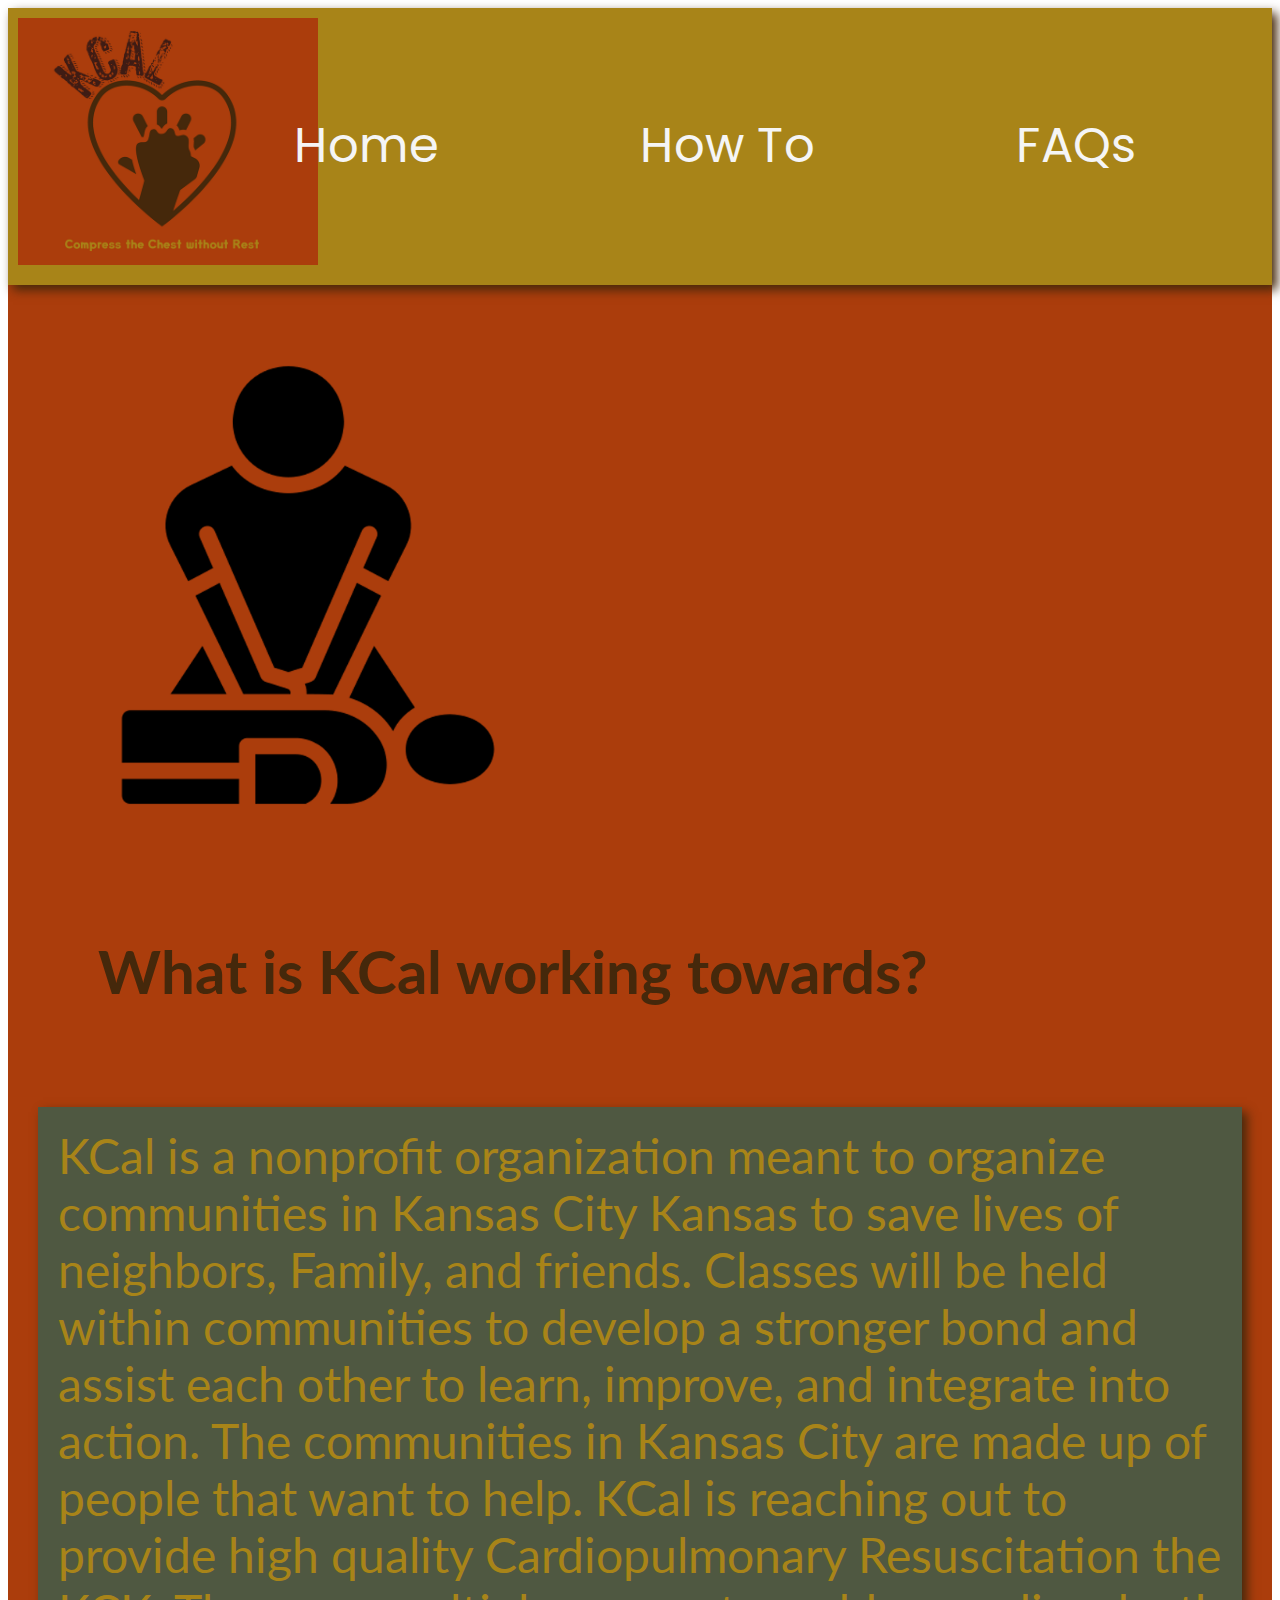
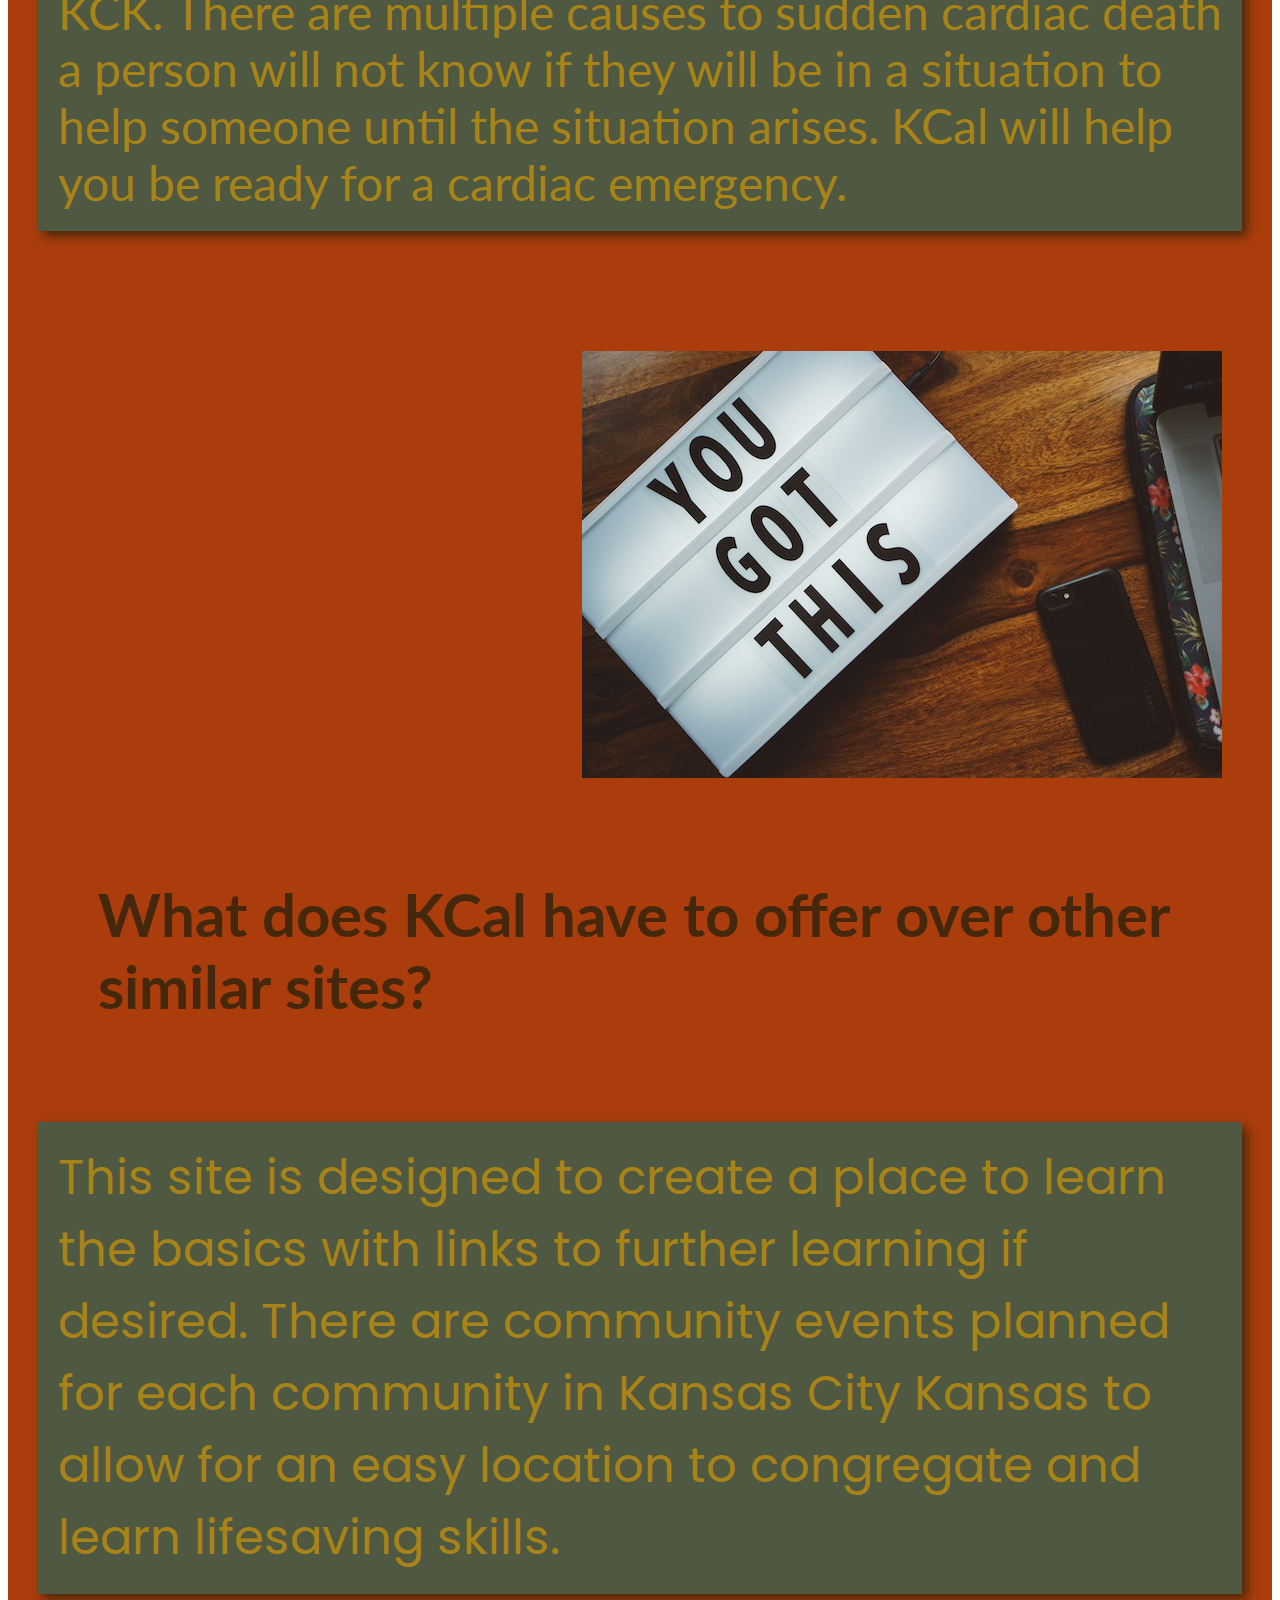
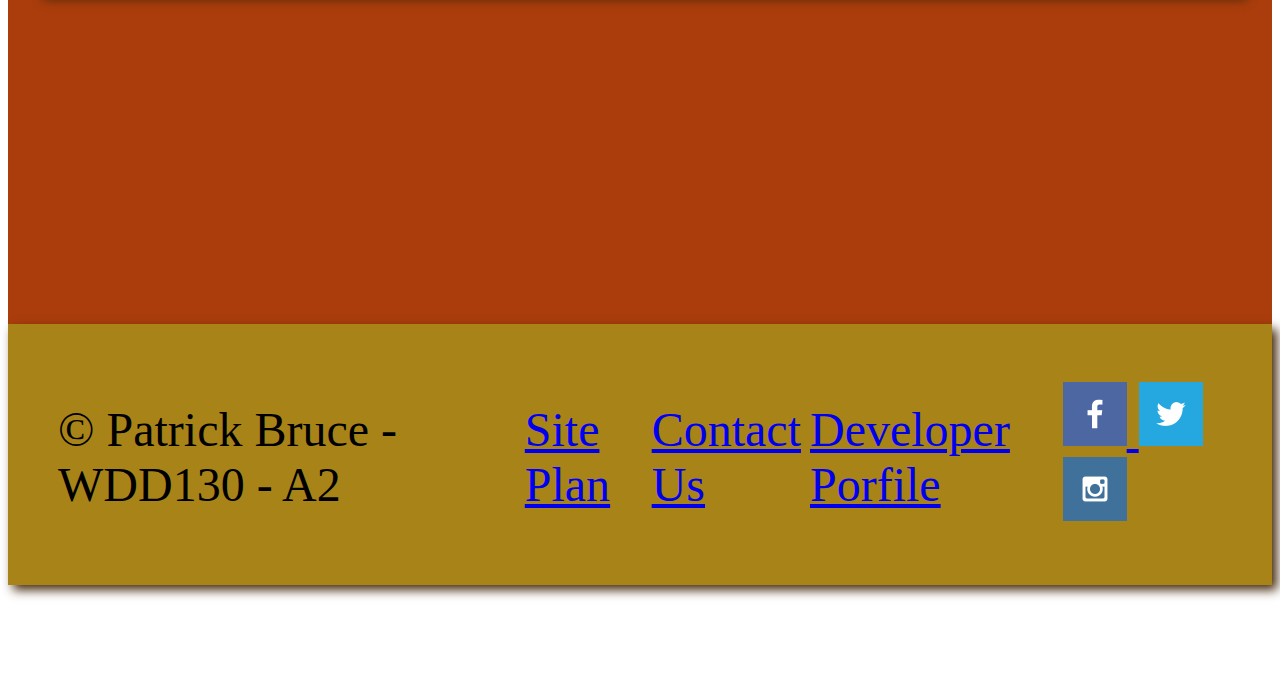
==== ffcsf/cpr/index.html @ 4f3d0217 "Add files via upload" ====
<!DOCTYPE html>
<html lang="en">
<head>
    <meta charset="UTF-8">
    <meta name="viewport" content="width=device-width, initial-scale=1.0">
    <title>Community Based CPR in Kansas City</title>
    <link rel="stylesheet" href="styles/styles.css">
</head>

<body>
    <div id="content">
    <header>
        <a href="index.html">
            <img class= "logo" src="images/logo.png" alt="logo">
        </a>
        <nav>
            <a href="index.html">Home</a>
            <a href="howto.html">How To</a>
            <a href="faqs.html">FAQs</a>
        </nav>
    </header>
    
    <main>
        <img class="compressor" src="images/homecompressor.png" alt="homepage icon">
         <h1>What is KCal working towards?</h1>
        <section class="msg">   
    KCal is a nonprofit organization meant to organize communities in Kansas City Kansas to save lives of neighbors, Family, and friends. Classes will be held within communities to develop a stronger bond and assist each other to learn, improve, and integrate into action. The communities in Kansas City are made up of people that want to help. KCal is reaching out to provide high quality Cardiopulmonary Resuscitation the KCK. There are multiple causes to sudden cardiac death a person will not know if they will be in a situation to help someone until the situation arises. KCal will help you be ready for a cardiac emergency. 
        </section>
        <img class= "this" src="images/yougotthis.jpg" alt="homepage motivation">
           <h1> What does KCal have to offer over other similar sites? </h1>
        <section class="msg2">
    
    This site is designed to create a place to learn the basics with links to further learning if desired. There are community events planned for each community in Kansas City Kansas to allow for an easy location to congregate and learn lifesaving skills.
          
          
            
        </section>   
    </main>
    <footer>
        <p>&copy; Patrick Bruce - WDD130 - A2</p>
        <p><a href="wireframepage2.html">Site Plan</a></p>
        <p><a href="contactus.html">Contact Us</a></p>
        <p><a href="profile.html">Developer Porfile</a></p>
            <div class="social">
                <a href="https://facebook.com" target="_blank">
                    <img src="images/facebook.png" alt="fb icon">
                </a>
                <a href="https://twitter.com" target="_blank">
                    <img 
                     src="images/twitter.png" alt="twitter icon">
                </a>
                <a href="https://instagram.com" target="_blank">
                    <img src="images/instagram.png" alt="instagram icon">
                </a>
            </div>
    </footer>
</div>
</body>
</html>
---- ffcsf/cpr/styles/styles.css ----
@import url('https://fonts.googleapis.com/css2?family=Lato:ital,wght@0,100;0,300;0,400;0,700;0,900;1,100;1,300;1,400;1,700;1,900&family=Poppins:ital,wght@0,100;0,200;0,300;0,400;0,500;0,600;0,700;0,800;0,900;1,100;1,200;1,300;1,400;1,500;1,600;1,700;1,800;1,900&family=Roboto:ital,wght@0,100;0,300;0,400;0,500;0,700;0,900;1,100;1,300;1,400;1,500;1,700;1,900&display=swap');

#content {
    max-width: 1600px; 
    margin: 0 auto;
    background-color: #AB3D0C;
}
.logo {
    width: 300px;
    padding-top: 10px;
    padding-left: 10px;
    
}
.howto, .faqs {
    padding: 8px;
    width: 99%;
    height: 800px;
}
.cpr {
    height:800px;
       display: grid;
       margin-left: auto;
       margin-right: auto;
       padding-top: 100px; 
}
main {
    margin-right: auto;
    margin-left: auto;
    padding: 30px;
}
.compressor {
    width: 500px;
    padding: 20px;
        display: grid;
        grid-template-columns:1fr 1fr 1fr 1fr 1fr;
        grid-column: 4;
    
    }  
 .this  {
    display: grid;
    grid-template-columns: 1fr 1fr 1fr;
    margin-right: 0;
    margin-left: auto;
    padding: 20px;  
    
 }
 h1 {
    display: grid;
   padding-left: 60px;
   padding-top: 40px;
   font-size: 60px;
   color: #45280b;
   font-family: lato;
 }
 ul {
    font-family: lato;
    font-size: 30px;
   
 }
 li:nth-child(odd) {
    list-style-type: "Q. ";
    margin-bottom: 5px;
}

li:nth-child(even) {
    list-style-type: "A. ";
    margin-bottom: 15px;
}

    .msg {
        font-family:'lato','roboto', 'Poppins';
        font-size: 3em;
        padding: 20px;
        margin-top: 100px;
        margin-bottom: 100px;
        grid-column: 6/10;
        grid-row: 6/7;
        box-shadow: 5px 5px 10px #45280b;
        background-color: #4F5841;
        color: #A88418
    }
    .msg2 {
        font-family:'Poppins','roboto';
        font-size: 3em;
        padding: 20px;
        margin-top: 100px;
        margin-bottom: 100px;
        grid-column: 6/10;
        grid-row: 6/7;
        box-shadow: 5px 5px 10px #45280b;
        background-color: #4F5841;
        color: #A88418
    }
    .cprtraining {
       height:800px;
       display: grid;
       margin-left: auto;
       margin-right: auto;
       padding-top: 100px; 
    }
header {
    font-size: 3em;
    color: #45280b;
    display: grid;
    grid-template-columns: 150px auto;
    align-items: center;
    font-family: 'Poppins', 'lato';
    box-shadow: 5px 5px 10px #45280b;
    background-color: #A88418;
}


nav {
    text-align: center;
    color:whitesmoke;
    text-decoration: none;
    font-family: 'Poppins', 'lato';
    padding: 35px;
    display: flex;
    justify-content: space-around;
}
nav a {
    text-align: center;
    color:whitesmoke;
    text-decoration: none;
    padding: 35px;
}
nav a:hover {
    background-color: black;
    color: #ceb7b3;
}
p a:hover {
    background-color: black;
    color: #ceb7b3;
}
footer {
    max-width: 1600px;
    font-size: 3em;
    padding: 25px 50px;
    padding-top: 30px;
    margin-top: 200px;
    margin-bottom: 100px;
    display: flex;
    justify-content: space-around;
    align-items: center;
    box-shadow: 5px 5px 10px #45280b;
    background-color: #A88418;
}
@media screen and (max-width: 900px) {
    .box {
        width: 100%;
        
    }
    nav a {
        display:block;
        
    }
    nav, footer {
        flex-direction: column;
    }
   .cprtraining {
    width: 100%;
    height: 50%;
   }
   .howto {
    height: 50%
   }
   h1 {
    font-size: x-large;
    text-align: center;
   }
   .faqs {
    height: 50%;
   }
   .cpr {
    height: 200px;
   }
   .this {
    height: 200px;
   }
   .compressor {
    height: 150px;
    width: 200px;
   }
   ul {
    font-size: small;
   }
   p, .msg, .msg2 {
    font-size: small;
   }
 
}
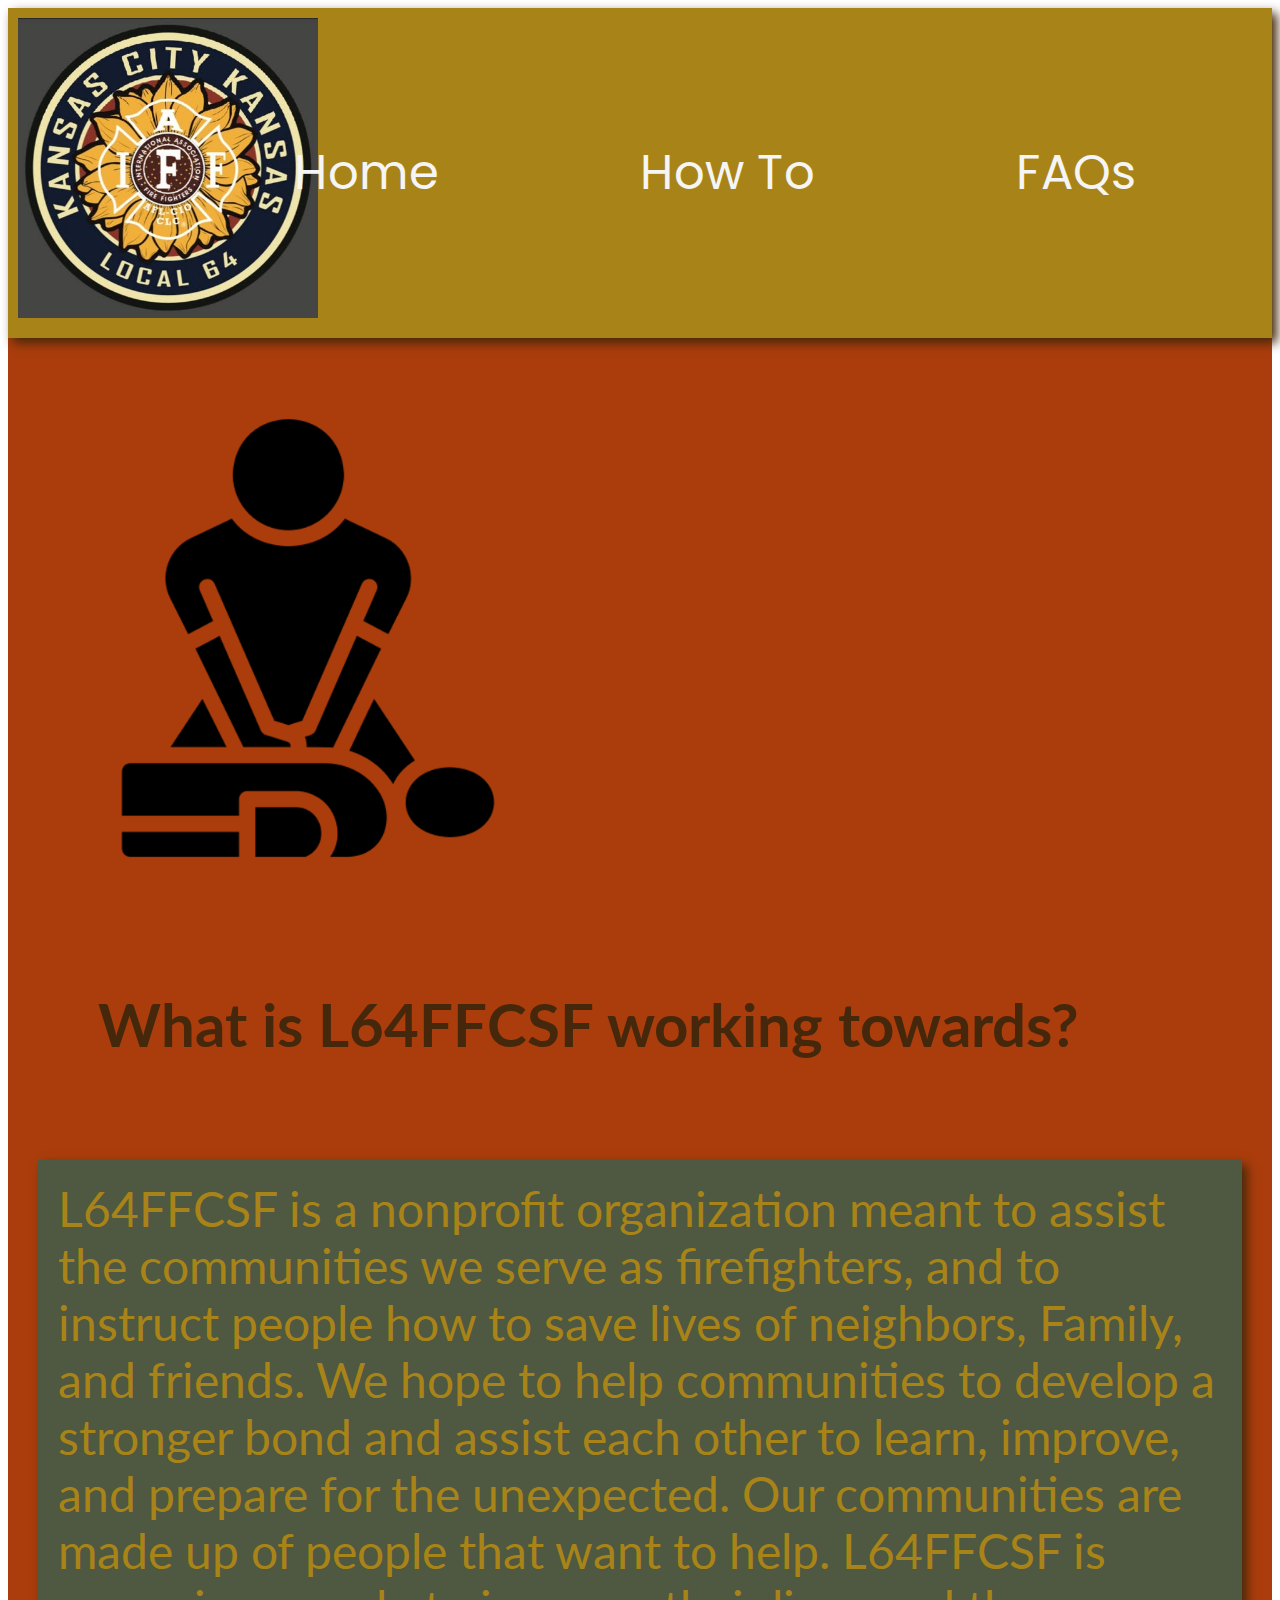
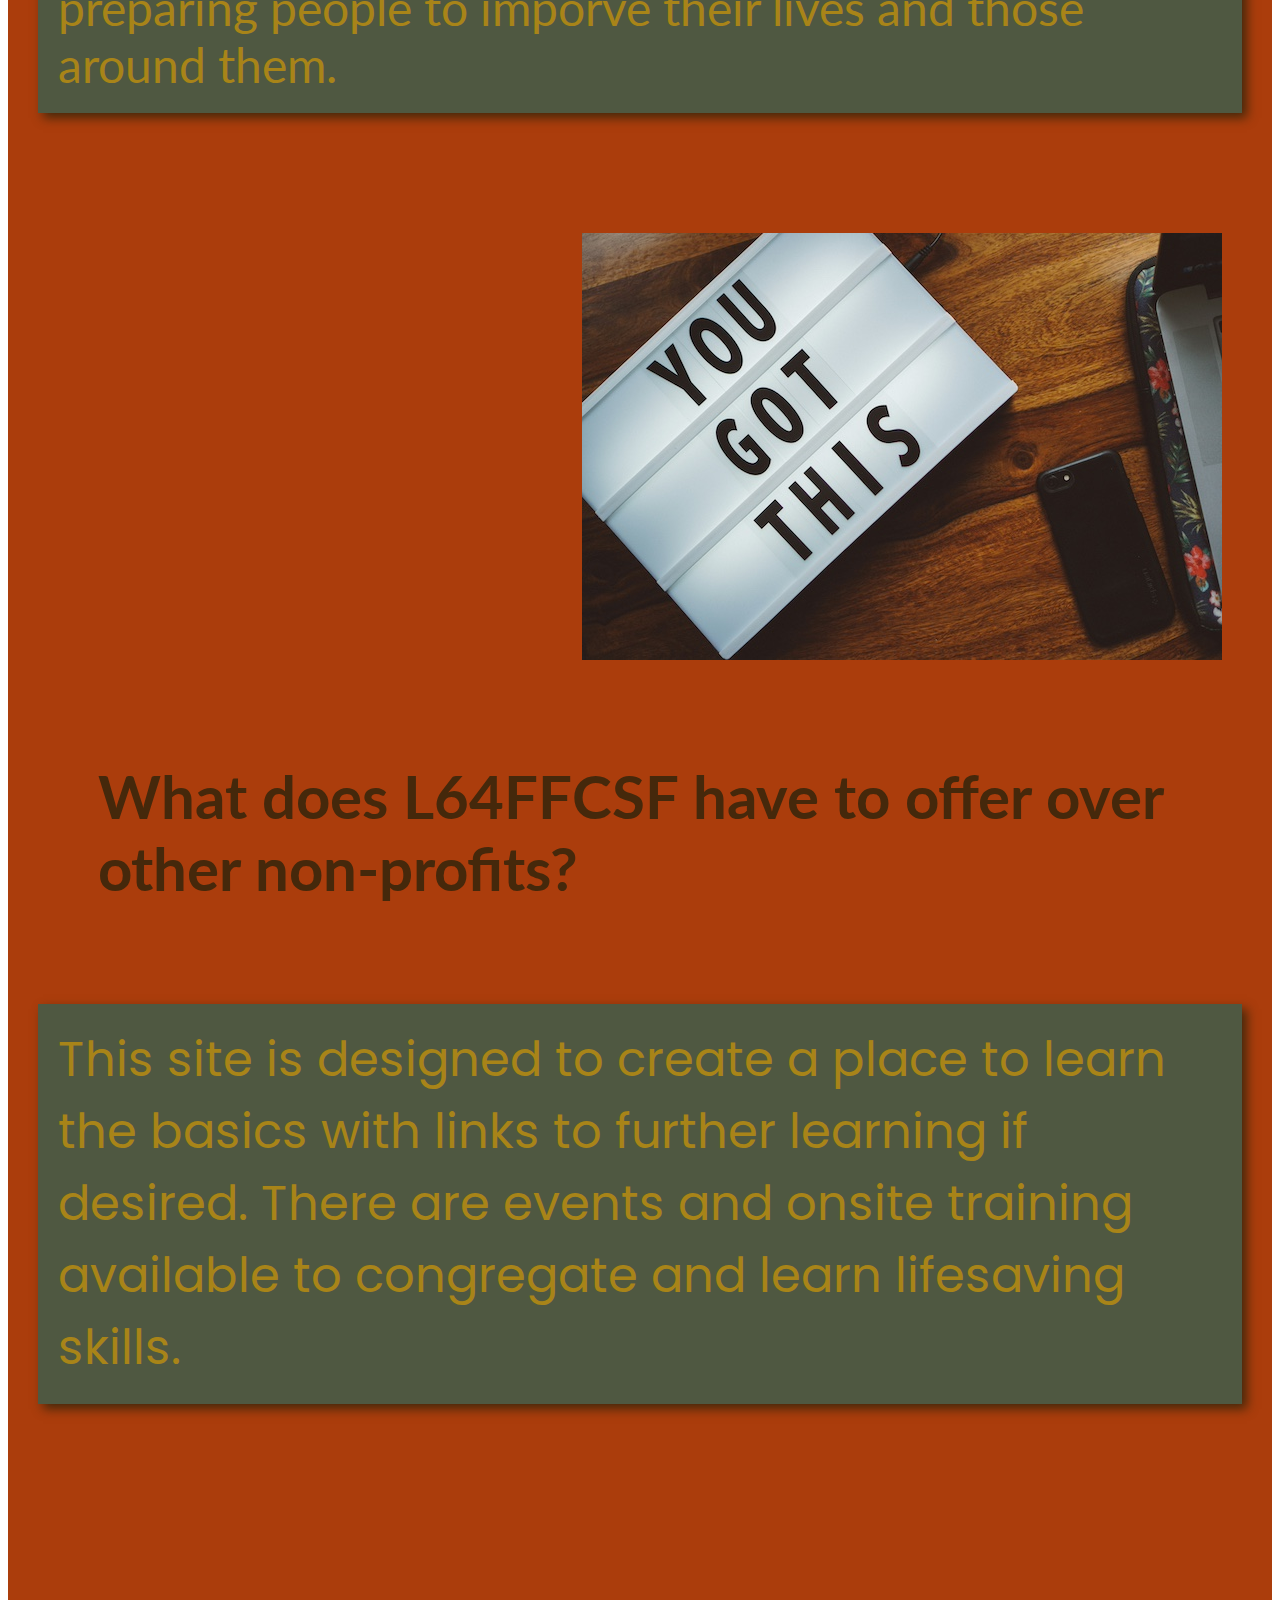
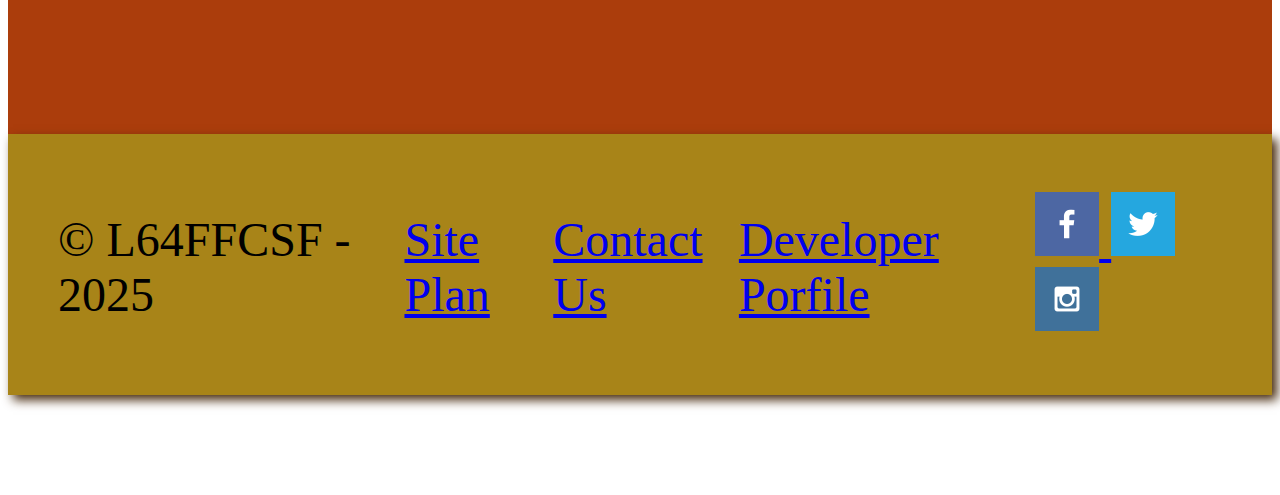
==== commit 790f1985: "Add files via upload" ====
--- a/ffcsf/cpr/index.html
+++ b/ffcsf/cpr/index.html
@@ -10,11 +10,11 @@
 <body>
     <div id="content">
     <header>
-        <a href="index.html">
-            <img class= "logo" src="images/logo.png" alt="logo">
+        <a id="logo_link" href="https://www.iaff64.com/">
+            <img class="logo" src="images/sunflower.jpg" alt="Dry Oar Logo">
         </a>
         <nav>
-            <a href="index.html">Home</a>
+            <a href="/wwr/index.html">Home</a>
             <a href="howto.html">How To</a>
             <a href="faqs.html">FAQs</a>
         </nav>
@@ -22,22 +22,22 @@
     
     <main>
         <img class="compressor" src="images/homecompressor.png" alt="homepage icon">
-         <h1>What is KCal working towards?</h1>
+         <h1>What is L64FFCSF working towards?</h1>
         <section class="msg">   
-    KCal is a nonprofit organization meant to organize communities in Kansas City Kansas to save lives of neighbors, Family, and friends. Classes will be held within communities to develop a stronger bond and assist each other to learn, improve, and integrate into action. The communities in Kansas City are made up of people that want to help. KCal is reaching out to provide high quality Cardiopulmonary Resuscitation the KCK. There are multiple causes to sudden cardiac death a person will not know if they will be in a situation to help someone until the situation arises. KCal will help you be ready for a cardiac emergency. 
+    L64FFCSF is a nonprofit organization meant to assist the communities we serve as firefighters, and to instruct people how to save lives of neighbors, Family, and friends. We hope to help communities to develop a stronger bond and assist each other to learn, improve, and prepare for the unexpected. Our communities are made up of people that want to help. L64FFCSF is preparing people to imporve their lives and those around them.
         </section>
         <img class= "this" src="images/yougotthis.jpg" alt="homepage motivation">
-           <h1> What does KCal have to offer over other similar sites? </h1>
+           <h1> What does L64FFCSF have to offer over other non-profits? </h1>
         <section class="msg2">
     
-    This site is designed to create a place to learn the basics with links to further learning if desired. There are community events planned for each community in Kansas City Kansas to allow for an easy location to congregate and learn lifesaving skills.
+    This site is designed to create a place to learn the basics with links to further learning if desired. There are events and onsite training available to congregate and learn lifesaving skills.
           
           
             
         </section>   
     </main>
     <footer>
-        <p>&copy; Patrick Bruce - WDD130 - A2</p>
+        <p>&copy; L64FFCSF - 2025</p>
         <p><a href="wireframepage2.html">Site Plan</a></p>
         <p><a href="contactus.html">Contact Us</a></p>
         <p><a href="profile.html">Developer Porfile</a></p>
